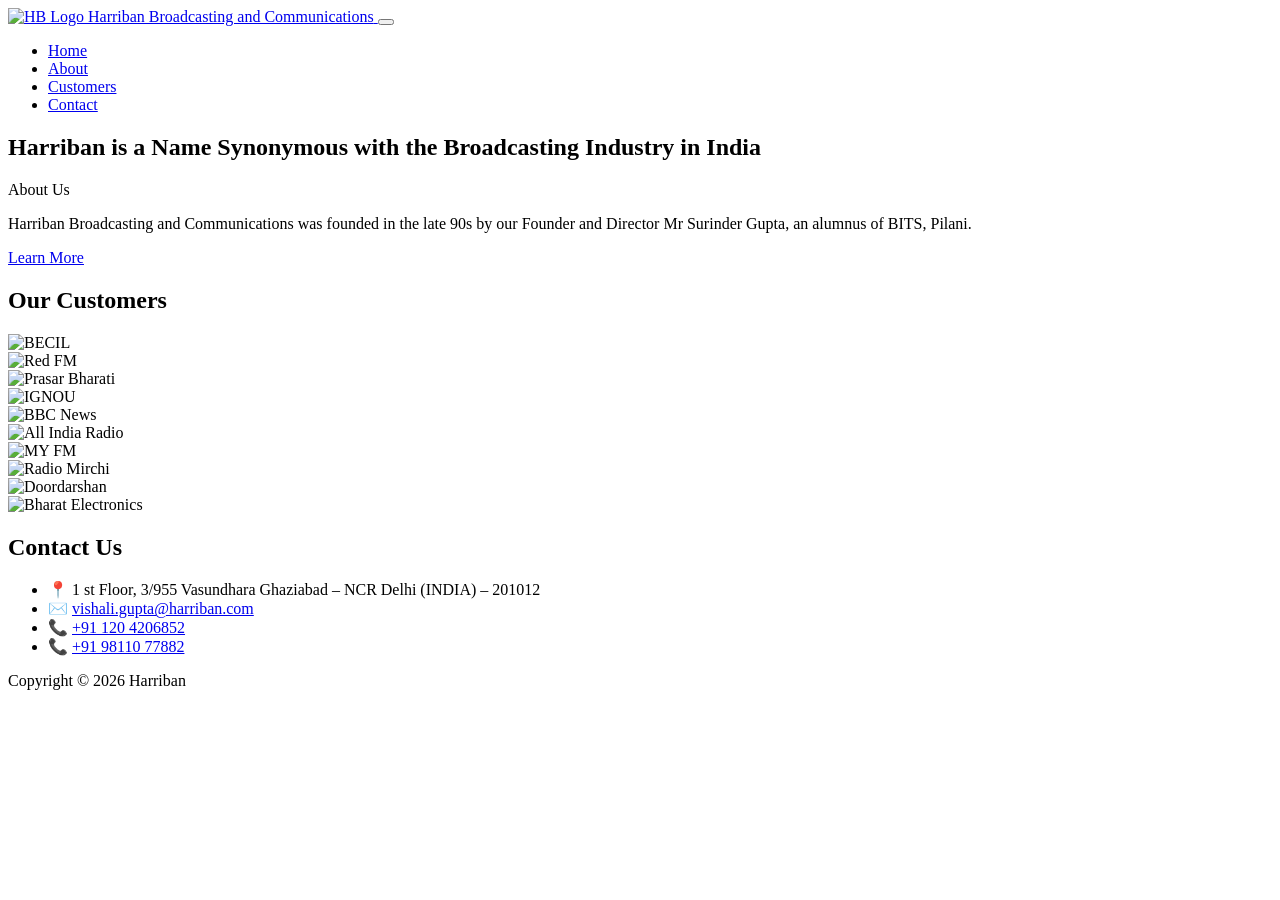
==== index.html @ edbb2fca "Add files via upload" ====
<!doctype html>
<html lang="en">
<head>
  <meta charset="utf-8">
  <meta name="viewport" content="width=device-width, initial-scale=1">
<meta http-equiv="X-Content-Type-Options" content="nosniff">
<meta http-equiv="X-Frame-Options" content="SAMEORIGIN">
<meta http-equiv="Content-Security-Policy" content="default-src 'self'; style-src 'self' 'unsafe-inline' https://fonts.googleapis.com; font-src https://fonts.gstatic.com; img-src 'self' data:; script-src 'self'; frame-src https://www.google.com;">
<meta name="referrer" content="strict-origin-when-cross-origin">

  <title>Harriban Broadcasting and Communications</title>
  <meta name="description" content="Harriban is a name synonymous with the broadcasting industry in India.">
  <link rel="icon" href="assets/img/favicon.jpg" sizes="32x32">
  <link rel="stylesheet" href="assets/css/styles.css">
</head>
<body>

  <header class="site-header">
    <div class="container header-inner">
      <a href="index.html" class="logo">
        <img src="assets/img/logo.jpeg" alt="HB Logo">
        <span class="logo-text">Harriban Broadcasting and Communications</span>
      </a>
      <button class="menu-toggle" aria-label="Toggle navigation"><span></span></button>
      <nav><ul class="nav-list">
        <li><a href="index.html" class="active">Home</a></li>
        <li><a href="about.html">About</a></li>
        <li><a href="customers.html">Customers</a></li>
        <li><a href="contact.html">Contact</a></li>
      </ul></nav>
    </div>
  </header>

  <!-- HERO -->
  <section class="hero">
    <div class="container">
      <h1>Harriban is a Name Synonymous with the Broadcasting Industry in India</h1>
    </div>
  </section>

  <!-- ABOUT PREVIEW -->
  <section class="section">
    <div class="container">
      <div class="home-about">
        <div class="label">About Us</div>
        <p class="lead">Harriban Broadcasting and Communications was founded in the late 90s by our Founder and Director Mr Surinder Gupta, an alumnus of BITS, Pilani.</p>
        <a href="about.html" class="btn-coral">Learn More</a>
      </div>
    </div>
  </section>

  <!-- CUSTOMERS -->
  <section class="section section-light">
    <div class="container">
      <div class="section-header-simple">
        <h2>Our Customers</h2>
      </div>
      <div class="logo-grid">
        <div class="logo-cell"><img src="assets/img/logos/becil-logo.png" alt="BECIL"></div>
        <div class="logo-cell"><img src="assets/img/logos/red-fm-logo.png" alt="Red FM"></div>
        <div class="logo-cell"><img src="assets/img/logos/Prasar-Bharati-new-logo.jpg" alt="Prasar Bharati"></div>
        <div class="logo-cell"><img src="assets/img/logos/ignou-logo.jpg" alt="IGNOU"></div>
        <div class="logo-cell"><img src="assets/img/logos/BBC_News_svg.png" alt="BBC News"></div>
        <div class="logo-cell"><img src="assets/img/logos/akashwani-logo-300x300-1.png" alt="All India Radio"></div>
        <div class="logo-cell"><img src="assets/img/logos/my_fm.jpg" alt="MY FM"></div>
        <div class="logo-cell"><img src="assets/img/logos/98319-radiomirchilogo.jpg" alt="Radio Mirchi"></div>
        <div class="logo-cell"><img src="assets/img/logos/DD_Logo_svg.png" alt="Doordarshan"></div>
        <div class="logo-cell"><img src="assets/img/logos/bharat-electronics-limited-bharat-electronics-limited-logo.jpg" alt="Bharat Electronics"></div>
      </div>
    </div>
  </section>

  <!-- CONTACT -->
  <section class="home-contact-section">
    <div class="container">
      <div class="home-contact-block">
        <h2>Contact Us</h2>
        <ul class="contact-list">
          <li><span class="icon">📍</span> <span>1 st Floor, 3/955 Vasundhara Ghaziabad – NCR Delhi (INDIA) – 201012</span></li>
          <li><span class="icon">✉️</span> <a href="mailto:vishali.gupta@harriban.com">vishali.gupta@harriban.com</a></li>
          <li><span class="icon">📞</span> <a href="tel:+911204206852">+91 120 4206852</a></li>
          <li><span class="icon">📞</span> <a href="tel:+919811077882">+91 98110 77882</a></li>
        </ul>
      </div>
    </div>
  </section>

  <footer class="site-footer">
    <div class="container">
      Copyright &copy; <span id="year">2026</span> Harriban
    </div>
  </footer>

  <script src="assets/js/main.js"></script>
</body>
</html>
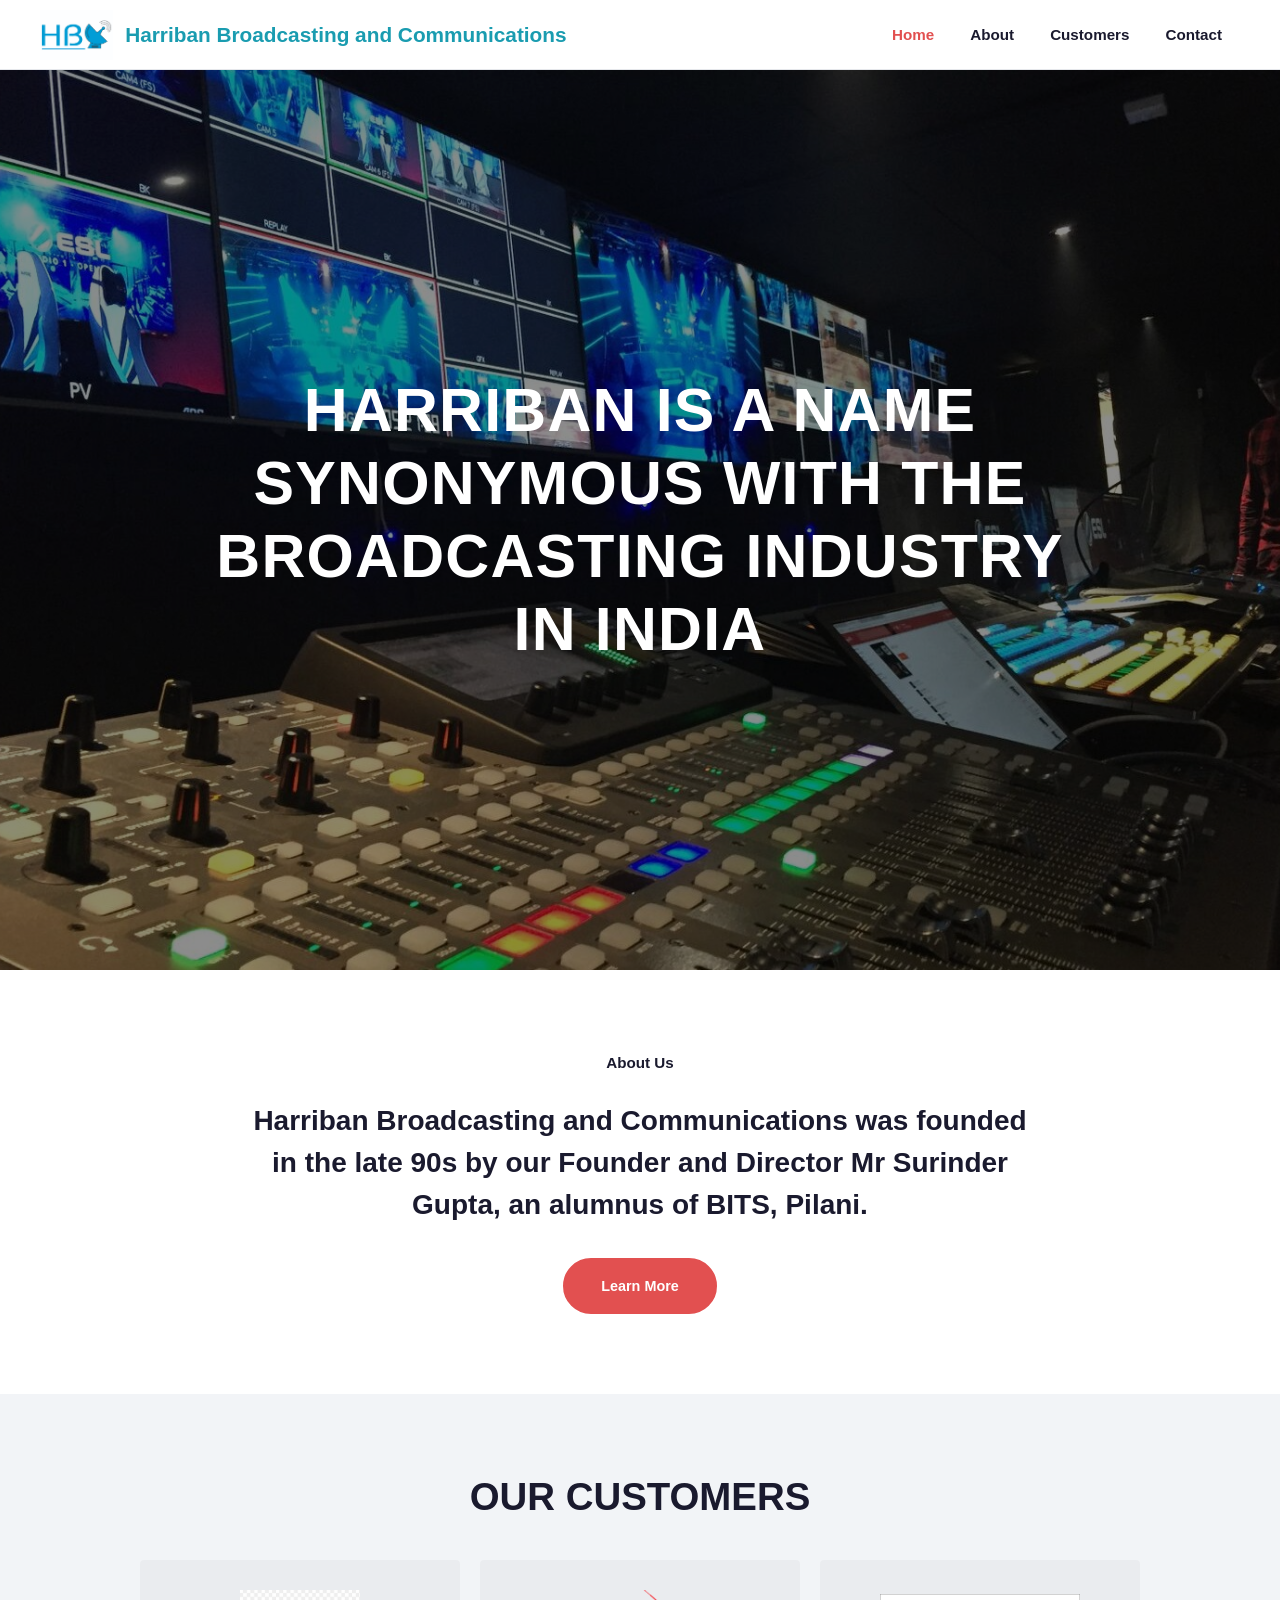
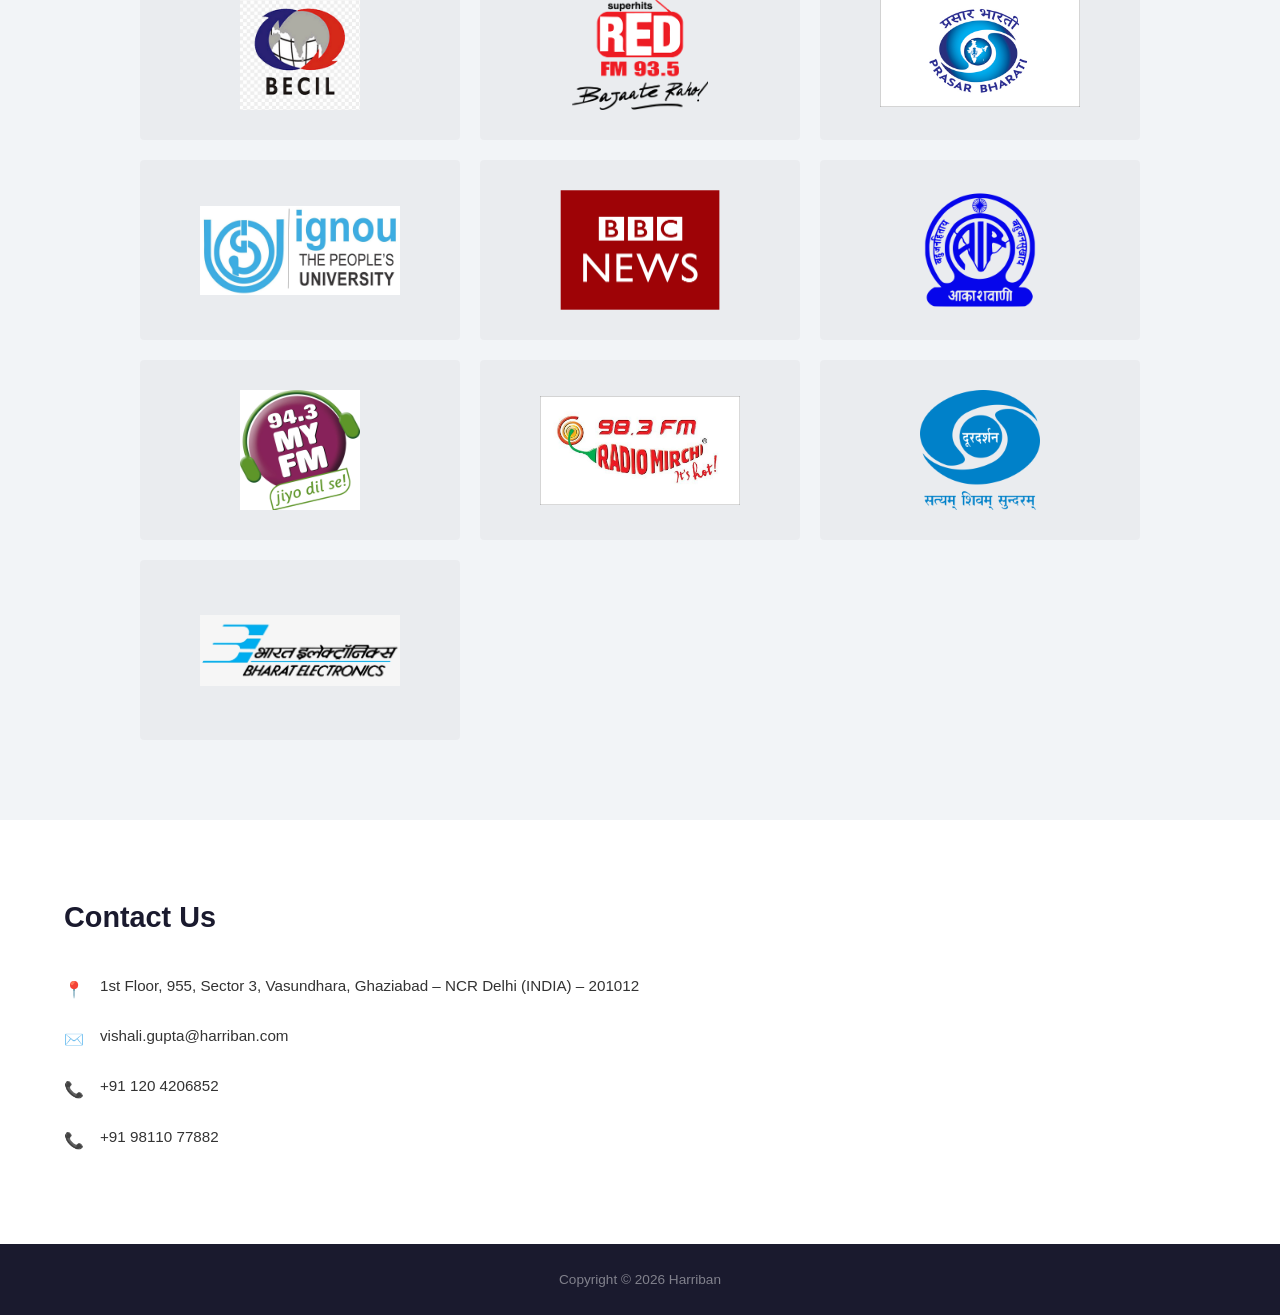
==== commit 6c1f4761: "Add files via upload" ====
--- a/index.html
+++ b/index.html
@@ -3,14 +3,14 @@
 <head>
   <meta charset="utf-8">
   <meta name="viewport" content="width=device-width, initial-scale=1">
-<meta http-equiv="X-Content-Type-Options" content="nosniff">
-<meta http-equiv="X-Frame-Options" content="SAMEORIGIN">
-<meta http-equiv="Content-Security-Policy" content="default-src 'self'; style-src 'self' 'unsafe-inline' https://fonts.googleapis.com; font-src https://fonts.gstatic.com; img-src 'self' data:; script-src 'self'; frame-src https://www.google.com;">
-<meta name="referrer" content="strict-origin-when-cross-origin">
-
+  <meta http-equiv="X-Content-Type-Options" content="nosniff">
+  <meta http-equiv="X-Frame-Options" content="SAMEORIGIN">
+  <meta http-equiv="Content-Security-Policy" content="default-src 'self'; style-src 'self' 'unsafe-inline' https://fonts.googleapis.com; font-src https://fonts.gstatic.com; img-src 'self' data:; script-src 'self'; frame-src https://www.google.com;">
+  <meta name="referrer" content="strict-origin-when-cross-origin">
   <title>Harriban Broadcasting and Communications</title>
   <meta name="description" content="Harriban is a name synonymous with the broadcasting industry in India.">
   <link rel="icon" href="assets/img/favicon.jpg" sizes="32x32">
+  <link rel="preload" href="assets/img/broadcastjpg.jpg" as="image">
   <link rel="stylesheet" href="assets/css/styles.css">
 </head>
 <body>
@@ -31,14 +31,12 @@
     </div>
   </header>
 
-  <!-- HERO -->
   <section class="hero">
     <div class="container">
       <h1>Harriban is a Name Synonymous with the Broadcasting Industry in India</h1>
     </div>
   </section>
 
-  <!-- ABOUT PREVIEW -->
   <section class="section">
     <div class="container">
       <div class="home-about">
@@ -49,7 +47,6 @@
     </div>
   </section>
 
-  <!-- CUSTOMERS -->
   <section class="section section-light">
     <div class="container">
       <div class="section-header-simple">
@@ -70,13 +67,12 @@
     </div>
   </section>
 
-  <!-- CONTACT -->
   <section class="home-contact-section">
     <div class="container">
       <div class="home-contact-block">
         <h2>Contact Us</h2>
         <ul class="contact-list">
-          <li><span class="icon">📍</span> <span>1 st Floor, 3/955 Vasundhara Ghaziabad – NCR Delhi (INDIA) – 201012</span></li>
+          <li><span class="icon">📍</span> <span>1st Floor, 955, Sector 3, Vasundhara, Ghaziabad – NCR Delhi (INDIA) – 201012</span></li>
           <li><span class="icon">✉️</span> <a href="mailto:vishali.gupta@harriban.com">vishali.gupta@harriban.com</a></li>
           <li><span class="icon">📞</span> <a href="tel:+911204206852">+91 120 4206852</a></li>
           <li><span class="icon">📞</span> <a href="tel:+919811077882">+91 98110 77882</a></li>
--- a/assets/css/styles.css
+++ b/assets/css/styles.css
@@ -0,0 +1,329 @@
+@import url('https://fonts.googleapis.com/css2?family=Montserrat:wght@400;500;600;700;800;900&family=Open+Sans:wght@400;500;600;700&display=swap');
+
+*, *::before, *::after { box-sizing: border-box; margin: 0; padding: 0; }
+html { scroll-behavior: smooth; }
+img { max-width: 100%; display: block; }
+a { text-decoration: none; transition: color .2s; }
+ul { list-style: none; }
+
+:root {
+  --teal: #1a9cb0;
+  --red: #e25050;
+  --dark: #1a1a2e;
+  --text: #333;
+  --text-light: #666;
+  --text-muted: #999;
+  --bg: #fff;
+  --bg-light: #f2f4f7;
+  --border: #e5e7eb;
+  --font-h: 'Montserrat', sans-serif;
+  --font-b: 'Open Sans', sans-serif;
+  --max-w: 1200px;
+  --header-h: 70px;
+}
+
+body {
+  font-family: var(--font-b);
+  font-size: 16px;
+  line-height: 1.7;
+  color: var(--text);
+  background: var(--bg);
+}
+h1,h2,h3,h4,h5 {
+  font-family: var(--font-h);
+  font-weight: 700;
+  line-height: 1.2;
+  color: var(--dark);
+}
+p { margin-bottom: 1rem; }
+p:last-child { margin-bottom: 0; }
+.container { max-width: var(--max-w); margin: 0 auto; padding: 0 24px; }
+
+/* ========== HEADER ========== */
+.site-header {
+  position: sticky; top: 0; z-index: 1000;
+  background: var(--bg);
+  height: var(--header-h);
+  border-bottom: 1px solid var(--border);
+}
+.site-header .container {
+  max-width: 100%;
+  padding: 0 40px;
+}
+.header-inner {
+  display: flex; align-items: center; justify-content: space-between; height: 100%;
+}
+.logo { display: flex; align-items: center; gap: 12px; }
+.logo img { height: 50px; width: auto; }
+.logo-text {
+  font-family: var(--font-h); font-weight: 700; font-size: 1.3rem;
+  color: var(--teal); line-height: 1.3;
+}
+.nav-list { display: flex; gap: 0; }
+.nav-list a {
+  display: block; padding: 0 18px; height: var(--header-h); line-height: var(--header-h);
+  font-family: var(--font-h); font-weight: 600; font-size: .95rem;
+  color: var(--dark);
+}
+.nav-list a:hover { color: var(--teal); }
+.nav-list a.active { color: var(--red); }
+
+.menu-toggle {
+  display: none; background: none; border: 0; cursor: pointer;
+  width: 28px; height: 20px; position: relative; z-index: 1001;
+}
+.menu-toggle span,
+.menu-toggle span::before,
+.menu-toggle span::after {
+  display: block; width: 100%; height: 2px;
+  background: var(--dark); border-radius: 2px; transition: .3s;
+}
+.menu-toggle span { position: relative; }
+.menu-toggle span::before, .menu-toggle span::after { content: ''; position: absolute; left: 0; }
+.menu-toggle span::before { top: -7px; }
+.menu-toggle span::after { top: 7px; }
+.menu-toggle.open span { background: transparent; }
+.menu-toggle.open span::before { top: 0; transform: rotate(45deg); }
+.menu-toggle.open span::after { top: 0; transform: rotate(-45deg); }
+
+/* ========== HERO (Home) ========== */
+.hero {
+  position: relative;
+  min-height: 100vh;
+  display: flex; align-items: center; justify-content: center;
+  text-align: center;
+  background: url('../img/broadcastjpg.jpg') center/cover no-repeat;
+  color: #fff;
+}
+.hero::after {
+  content: ''; position: absolute; inset: 0;
+  background: rgba(0,0,0,.45);
+}
+.hero .container { position: relative; z-index: 1; }
+.hero h1 {
+  color: #fff;
+  font-size: clamp(2.2rem, 5vw, 3.8rem);
+  font-weight: 900;
+  text-transform: uppercase;
+  max-width: 900px;
+  margin: 0 auto;
+  letter-spacing: .02em;
+}
+
+/* ========== PAGE BANNER (About / Contact) ========== */
+.page-banner {
+  position: relative;
+  min-height: 350px;
+  display: flex; align-items: center; justify-content: center;
+  text-align: center;
+  background: url('../img/glass-building.jpg') center/cover no-repeat;
+  color: #fff;
+}
+.page-banner::after {
+  content: ''; position: absolute; inset: 0;
+  background: rgba(0,0,0,.35);
+}
+.page-banner .container { position: relative; z-index: 1; }
+.page-banner h1 {
+  color: #fff;
+  font-size: clamp(2rem, 4vw, 3.2rem);
+  font-weight: 900;
+  text-transform: uppercase;
+  letter-spacing: .02em;
+}
+
+/* ========== SECTIONS ========== */
+.section { padding: 80px 0; }
+.section-light { background: var(--bg-light); }
+
+/* ========== HOME: ABOUT PREVIEW ========== */
+.home-about {
+  text-align: center;
+  max-width: 800px;
+  margin: 0 auto;
+}
+.home-about .label {
+  font-family: var(--font-h); font-weight: 700; font-size: .95rem;
+  color: var(--dark); margin-bottom: 24px;
+}
+.home-about .lead {
+  font-family: var(--font-h); font-weight: 700;
+  font-size: clamp(1.3rem, 2.5vw, 1.75rem);
+  color: var(--dark); line-height: 1.5;
+  margin-bottom: 32px;
+}
+.btn-coral {
+  display: inline-block;
+  padding: 14px 36px;
+  background: var(--red);
+  color: #fff;
+  font-family: var(--font-h);
+  font-weight: 600;
+  font-size: .9rem;
+  border-radius: 30px;
+  border: 2px solid var(--red);
+  transition: all .25s;
+}
+.btn-coral:hover {
+  background: transparent;
+  color: var(--red);
+}
+
+/* ========== HOME: CUSTOMERS GRID ========== */
+.section-header-simple {
+  text-align: center; margin-bottom: 40px;
+}
+.section-header-simple h2 {
+  font-size: clamp(1.8rem, 3vw, 2.4rem);
+  font-weight: 800;
+  text-transform: uppercase;
+}
+
+.logo-grid {
+  display: grid;
+  grid-template-columns: repeat(3, 1fr);
+  gap: 20px;
+  max-width: 1000px;
+  margin: 0 auto;
+}
+.logo-cell {
+  background: rgba(0,0,0,.03);
+  border-radius: 4px;
+  min-height: 180px;
+  display: flex; align-items: center; justify-content: center;
+  padding: 24px;
+  transition: box-shadow .3s;
+}
+.logo-cell:hover { box-shadow: 0 4px 20px rgba(0,0,0,.08); }
+.logo-cell img {
+  max-height: 120px; max-width: 200px; width: auto; object-fit: contain;
+}
+
+/* ========== HOME: CONTACT ========== */
+.home-contact-section { padding: 80px 0; }
+.home-contact-block {
+  max-width: 700px;
+}
+.home-contact-block h2 {
+  font-size: 1.8rem; font-weight: 800; margin-bottom: 28px;
+}
+.contact-list { margin: 0; padding: 0; }
+.contact-list li {
+  display: flex; align-items: flex-start; gap: 16px;
+  padding: 10px 0; font-size: .95rem; color: var(--text);
+}
+.contact-list .icon {
+  color: var(--teal); font-size: 1rem; min-width: 20px; padding-top: 3px;
+}
+.contact-list a { color: var(--text); }
+.contact-list a:hover { color: var(--teal); }
+
+/* ========== ABOUT PAGE ========== */
+.about-content {
+  display: grid;
+  grid-template-columns: 520px 1fr;
+  gap: 50px;
+  align-items: start;
+  max-width: 1100px;
+  margin: 0 auto;
+}
+.about-left .founder-name {
+  font-family: var(--font-h); font-weight: 700; font-size: .95rem;
+  color: var(--dark); margin-bottom: 12px;
+}
+.about-left .founder-photo {
+  width: 100%;
+}
+.about-left .founder-photo img { width: 100%; height: auto; }
+.about-right .lead-text {
+  font-family: var(--font-h); font-weight: 700;
+  font-size: clamp(1.1rem, 2vw, 1.35rem);
+  color: var(--dark); line-height: 1.6;
+  margin-bottom: 28px;
+}
+.about-right .body-text {
+  color: var(--text-light); font-size: .95rem; line-height: 1.8;
+  margin-bottom: 20px;
+}
+
+/* ========== CONTACT PAGE ========== */
+.contact-page-content {
+  display: grid;
+  grid-template-columns: 1fr 1fr;
+  gap: 60px;
+  align-items: start;
+}
+.contact-page-left h2 {
+  font-size: 1.8rem; font-weight: 800; margin-bottom: 20px;
+}
+.contact-page-left h4 {
+  font-size: 1rem; font-weight: 700; margin-bottom: 20px; color: var(--dark);
+}
+.contact-page-list li {
+  display: flex; align-items: flex-start; gap: 14px;
+  padding: 10px 0; font-size: .93rem; color: var(--text);
+}
+.contact-page-list .icon { color: var(--teal); min-width: 20px; padding-top: 2px; }
+.contact-page-list a { color: var(--text); }
+.contact-page-list a:hover { color: var(--teal); }
+
+/* Contact form */
+.contact-page-right .form-group { margin-bottom: 20px; }
+.contact-page-right label {
+  display: block; font-family: var(--font-h); font-size: .85rem;
+  font-weight: 600; color: var(--dark); margin-bottom: 8px;
+}
+.contact-page-right label .req { color: var(--red); }
+.contact-page-right input,
+.contact-page-right textarea {
+  width: 100%; padding: 12px 14px; font-family: var(--font-b);
+  font-size: .95rem; border: 1px solid var(--border);
+  border-radius: 3px; background: var(--bg);
+  transition: border-color .2s;
+}
+.contact-page-right input:focus,
+.contact-page-right textarea:focus {
+  outline: none; border-color: var(--teal);
+}
+.contact-page-right textarea { min-height: 160px; resize: vertical; }
+
+/* Map embed */
+.map-embed {
+  width: 100%; height: 400px;
+  margin-top: 60px;
+}
+.map-embed iframe { width: 100%; height: 100%; border: 0; }
+
+/* ========== FOOTER ========== */
+.site-footer {
+  background: var(--dark);
+  padding: 24px 0;
+  text-align: center;
+  color: rgba(255,255,255,.45);
+  font-size: .85rem;
+}
+
+/* ========== RESPONSIVE ========== */
+@media (max-width: 900px) {
+  .menu-toggle { display: block; }
+  .nav-list {
+    position: fixed; top: 0; left: 0; right: 0; bottom: 0;
+    background: var(--bg); flex-direction: column;
+    align-items: center; justify-content: center;
+    opacity: 0; pointer-events: none; transition: opacity .3s; z-index: 999;
+  }
+  .nav-list.open { opacity: 1; pointer-events: all; }
+  .nav-list a { height: auto; line-height: 1; padding: 16px 24px; font-size: 1.1rem; }
+
+  .hero { min-height: 60vh; }
+  .about-content { grid-template-columns: 1fr; gap: 30px; }
+  .about-left .founder-photo { max-width: 380px; }
+  .contact-page-content { grid-template-columns: 1fr; gap: 30px; }
+  .logo-grid { grid-template-columns: repeat(2, 1fr); }
+  .section { padding: 50px 0; }
+}
+@media (max-width: 480px) {
+  .hero h1 { font-size: 1.7rem; }
+  .logo-grid { grid-template-columns: 1fr; }
+  .page-banner { min-height: 250px; }
+}
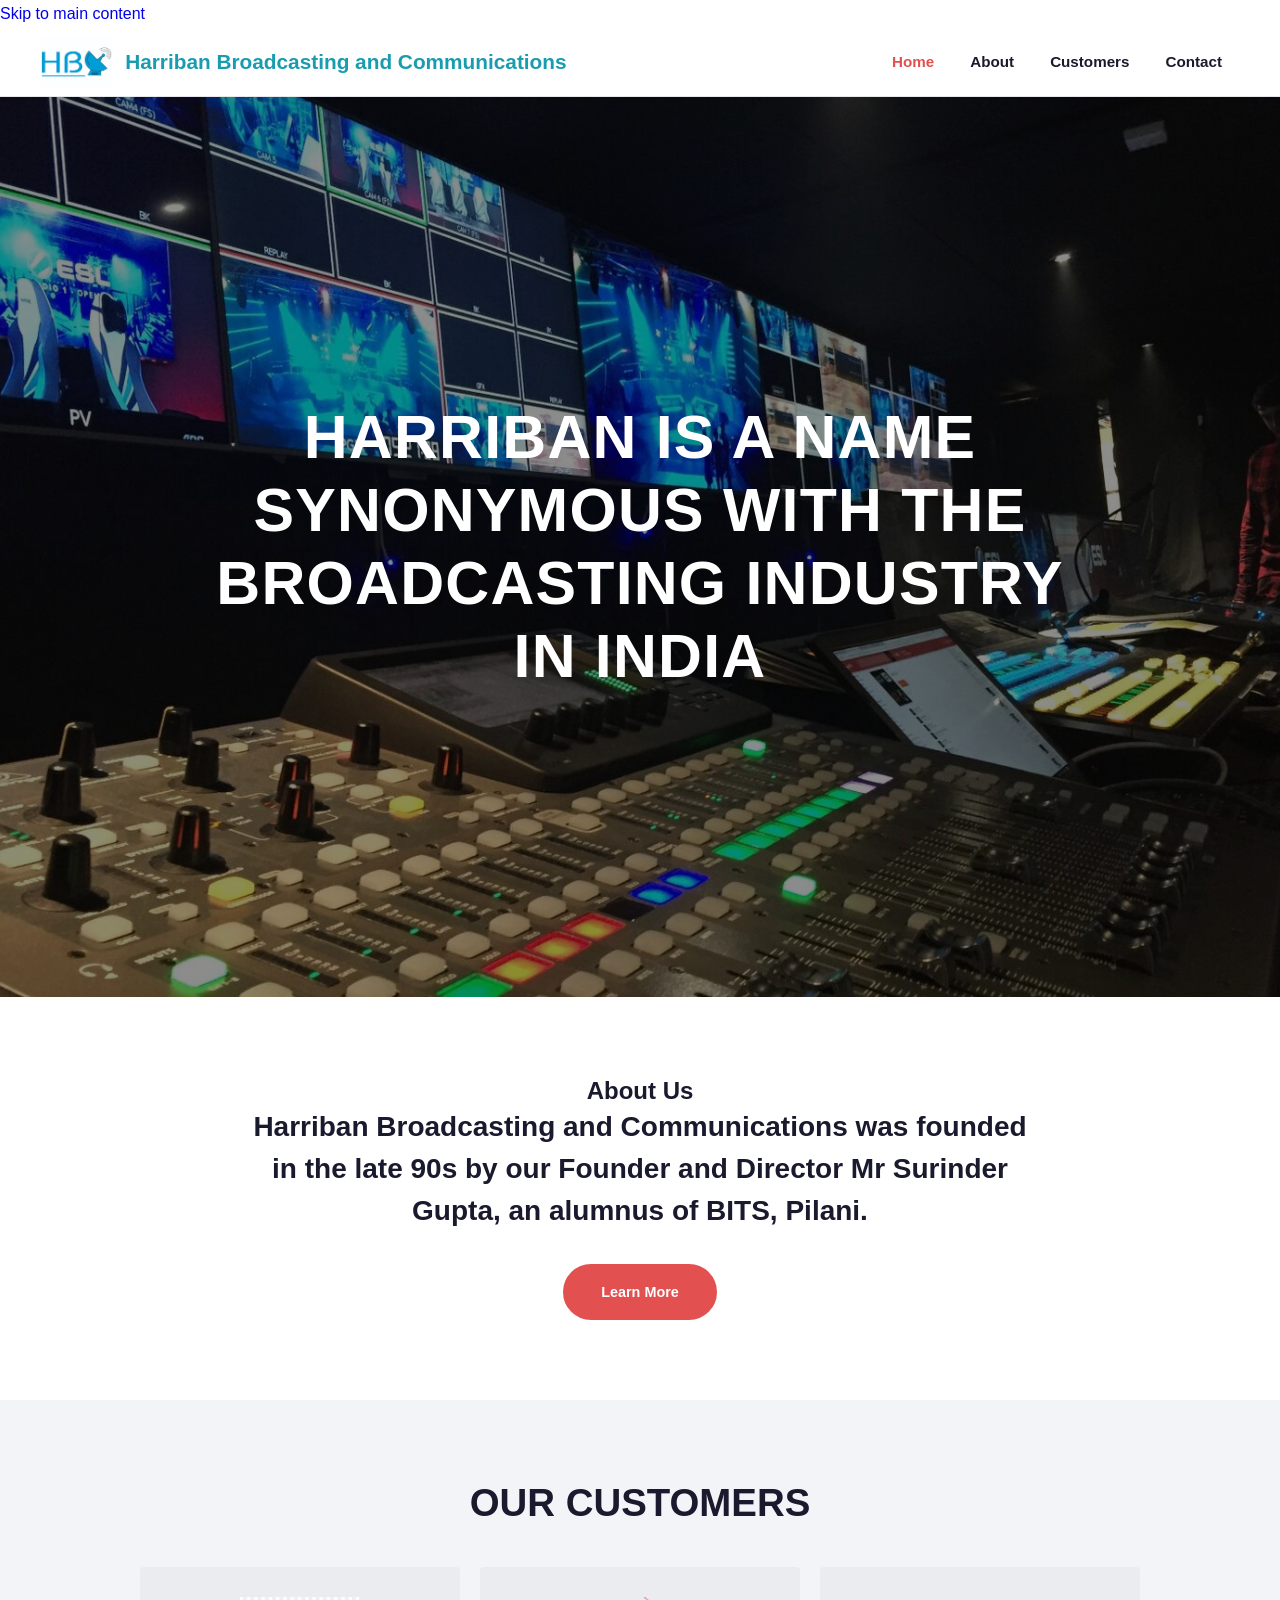
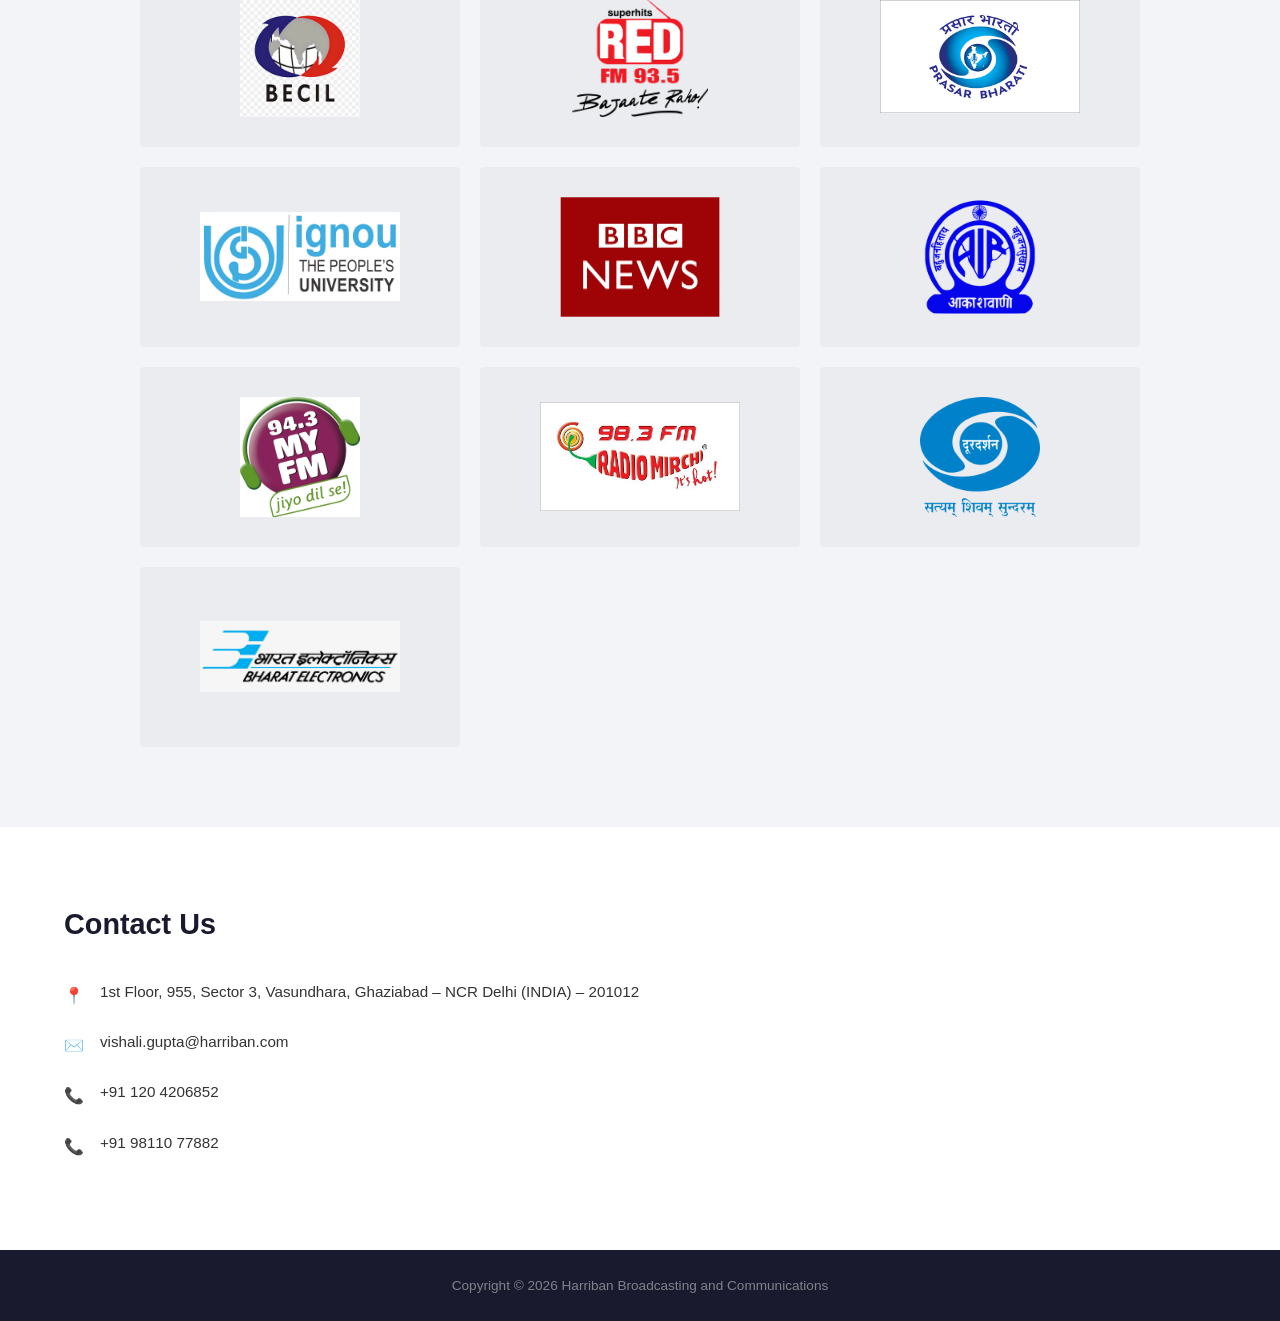
==== commit d27c5885: "Add files via upload" ====
--- a/index.html
+++ b/index.html
@@ -8,82 +8,90 @@
   <meta http-equiv="Content-Security-Policy" content="default-src 'self'; style-src 'self' 'unsafe-inline' https://fonts.googleapis.com; font-src https://fonts.gstatic.com; img-src 'self' data:; script-src 'self'; frame-src https://www.google.com;">
   <meta name="referrer" content="strict-origin-when-cross-origin">
   <title>Harriban Broadcasting and Communications</title>
-  <meta name="description" content="Harriban is a name synonymous with the broadcasting industry in India.">
+  <meta name="description" content="Harriban Broadcasting and Communications — bringing the best broadcasting and communication technologies to India since the late 1990s.">
   <link rel="icon" href="assets/img/favicon.jpg" sizes="32x32">
   <link rel="preload" href="assets/img/broadcastjpg.jpg" as="image">
   <link rel="stylesheet" href="assets/css/styles.css">
 </head>
 <body>
 
-  <header class="site-header">
+  <a href="#main-content" class="skip-nav">Skip to main content</a>
+
+  <header class="site-header" role="banner">
     <div class="container header-inner">
-      <a href="index.html" class="logo">
-        <img src="assets/img/logo.jpeg" alt="HB Logo">
-        <span class="logo-text">Harriban Broadcasting and Communications</span>
+      <a href="index.html" class="logo" aria-label="Harriban Broadcasting and Communications - Home">
+        <img src="assets/img/logo.jpeg" alt="Harriban Broadcasting and Communications logo">
+        <span class="logo-text" aria-hidden="true">Harriban Broadcasting and Communications</span>
       </a>
-      <button class="menu-toggle" aria-label="Toggle navigation"><span></span></button>
-      <nav><ul class="nav-list">
-        <li><a href="index.html" class="active">Home</a></li>
-        <li><a href="about.html">About</a></li>
-        <li><a href="customers.html">Customers</a></li>
-        <li><a href="contact.html">Contact</a></li>
-      </ul></nav>
+      <button class="menu-toggle" aria-label="Open navigation menu" aria-expanded="false" aria-controls="main-nav"><span></span></button>
+      <nav aria-label="Main navigation">
+        <ul class="nav-list" id="main-nav" role="list">
+          <li><a href="index.html" aria-current="page" class="active">Home</a></li>
+          <li><a href="about.html">About</a></li>
+          <li><a href="customers.html">Customers</a></li>
+          <li><a href="contact.html">Contact</a></li>
+        </ul>
+      </nav>
     </div>
   </header>
 
-  <section class="hero">
+  <main id="main-content">
+
+    <section class="hero" aria-label="Hero banner">
+      <div class="container">
+        <h1>Harriban is a Name Synonymous with the Broadcasting Industry in India</h1>
+      </div>
+    </section>
+
+    <section class="section" aria-labelledby="about-heading">
+      <div class="container">
+        <div class="home-about">
+          <h2 id="about-heading">About Us</h2>
+          <p class="lead">Harriban Broadcasting and Communications was founded in the late 90s by our Founder and Director Mr Surinder Gupta, an alumnus of BITS, Pilani.</p>
+          <a href="about.html" class="btn-coral" aria-label="Learn more about Harriban">Learn More</a>
+        </div>
+      </div>
+    </section>
+
+    <section class="section section-light" aria-labelledby="customers-heading">
+      <div class="container">
+        <div class="section-header-simple">
+          <h2 id="customers-heading">Our Customers</h2>
+        </div>
+        <div class="logo-grid" role="list" aria-label="Customer logos">
+          <div class="logo-cell" role="listitem"><img src="assets/img/logos/becil-logo.png" alt="BECIL - Broadcast Engineering Consultants India Limited"></div>
+          <div class="logo-cell" role="listitem"><img src="assets/img/logos/red-fm-logo.png" alt="Red FM 93.5"></div>
+          <div class="logo-cell" role="listitem"><img src="assets/img/logos/Prasar-Bharati-new-logo.jpg" alt="Prasar Bharati - India's Public Broadcaster"></div>
+          <div class="logo-cell" role="listitem"><img src="assets/img/logos/ignou-logo.jpg" alt="IGNOU - Indira Gandhi National Open University"></div>
+          <div class="logo-cell" role="listitem"><img src="assets/img/logos/BBC_News_svg.png" alt="BBC News"></div>
+          <div class="logo-cell" role="listitem"><img src="assets/img/logos/akashwani-logo-300x300-1.png" alt="All India Radio - Akashvani"></div>
+          <div class="logo-cell" role="listitem"><img src="assets/img/logos/my_fm.jpg" alt="MY FM 94.3"></div>
+          <div class="logo-cell" role="listitem"><img src="assets/img/logos/98319-radiomirchilogo.jpg" alt="Radio Mirchi 98.3 FM"></div>
+          <div class="logo-cell" role="listitem"><img src="assets/img/logos/DD_Logo_svg.png" alt="Doordarshan - India's National Television Network"></div>
+          <div class="logo-cell" role="listitem"><img src="assets/img/logos/bharat-electronics-limited-bharat-electronics-limited-logo.jpg" alt="Bharat Electronics Limited"></div>
+        </div>
+      </div>
+    </section>
+
+    <section class="home-contact-section" aria-labelledby="contact-heading">
+      <div class="container">
+        <div class="home-contact-block">
+          <h2 id="contact-heading">Contact Us</h2>
+          <ul class="contact-list" aria-label="Contact information">
+            <li><span class="icon" aria-hidden="true">📍</span> <span>1st Floor, 955, Sector 3, Vasundhara, Ghaziabad – NCR Delhi (INDIA) – 201012</span></li>
+            <li><span class="icon" aria-hidden="true">✉️</span> <a href="mailto:vishali.gupta@harriban.com" aria-label="Email vishali.gupta@harriban.com">vishali.gupta@harriban.com</a></li>
+            <li><span class="icon" aria-hidden="true">📞</span> <a href="tel:+911204206852" aria-label="Call +91 120 4206852">+91 120 4206852</a></li>
+            <li><span class="icon" aria-hidden="true">📞</span> <a href="tel:+919811077882" aria-label="Call +91 98110 77882">+91 98110 77882</a></li>
+          </ul>
+        </div>
+      </div>
+    </section>
+
+  </main>
+
+  <footer class="site-footer" role="contentinfo">
     <div class="container">
-      <h1>Harriban is a Name Synonymous with the Broadcasting Industry in India</h1>
-    </div>
-  </section>
-
-  <section class="section">
-    <div class="container">
-      <div class="home-about">
-        <div class="label">About Us</div>
-        <p class="lead">Harriban Broadcasting and Communications was founded in the late 90s by our Founder and Director Mr Surinder Gupta, an alumnus of BITS, Pilani.</p>
-        <a href="about.html" class="btn-coral">Learn More</a>
-      </div>
-    </div>
-  </section>
-
-  <section class="section section-light">
-    <div class="container">
-      <div class="section-header-simple">
-        <h2>Our Customers</h2>
-      </div>
-      <div class="logo-grid">
-        <div class="logo-cell"><img src="assets/img/logos/becil-logo.png" alt="BECIL"></div>
-        <div class="logo-cell"><img src="assets/img/logos/red-fm-logo.png" alt="Red FM"></div>
-        <div class="logo-cell"><img src="assets/img/logos/Prasar-Bharati-new-logo.jpg" alt="Prasar Bharati"></div>
-        <div class="logo-cell"><img src="assets/img/logos/ignou-logo.jpg" alt="IGNOU"></div>
-        <div class="logo-cell"><img src="assets/img/logos/BBC_News_svg.png" alt="BBC News"></div>
-        <div class="logo-cell"><img src="assets/img/logos/akashwani-logo-300x300-1.png" alt="All India Radio"></div>
-        <div class="logo-cell"><img src="assets/img/logos/my_fm.jpg" alt="MY FM"></div>
-        <div class="logo-cell"><img src="assets/img/logos/98319-radiomirchilogo.jpg" alt="Radio Mirchi"></div>
-        <div class="logo-cell"><img src="assets/img/logos/DD_Logo_svg.png" alt="Doordarshan"></div>
-        <div class="logo-cell"><img src="assets/img/logos/bharat-electronics-limited-bharat-electronics-limited-logo.jpg" alt="Bharat Electronics"></div>
-      </div>
-    </div>
-  </section>
-
-  <section class="home-contact-section">
-    <div class="container">
-      <div class="home-contact-block">
-        <h2>Contact Us</h2>
-        <ul class="contact-list">
-          <li><span class="icon">📍</span> <span>1st Floor, 955, Sector 3, Vasundhara, Ghaziabad – NCR Delhi (INDIA) – 201012</span></li>
-          <li><span class="icon">✉️</span> <a href="mailto:vishali.gupta@harriban.com">vishali.gupta@harriban.com</a></li>
-          <li><span class="icon">📞</span> <a href="tel:+911204206852">+91 120 4206852</a></li>
-          <li><span class="icon">📞</span> <a href="tel:+919811077882">+91 98110 77882</a></li>
-        </ul>
-      </div>
-    </div>
-  </section>
-
-  <footer class="site-footer">
-    <div class="container">
-      Copyright &copy; <span id="year">2026</span> Harriban
+      <p>Copyright &copy; <span id="year">2026</span> Harriban Broadcasting and Communications</p>
     </div>
   </footer>
 
--- a/assets/css/styles.css
+++ b/assets/css/styles.css
@@ -86,13 +86,13 @@
 .menu-toggle.open span::before { top: 0; transform: rotate(45deg); }
 .menu-toggle.open span::after { top: 0; transform: rotate(-45deg); }
 
-/* ========== HERO (Home) ========== */
+/* ========== HERO ========== */
 .hero {
   position: relative;
   min-height: 100vh;
   display: flex; align-items: center; justify-content: center;
   text-align: center;
-  background: url('../img/broadcastjpg.jpg') center/cover no-repeat;
+  background: #1a1a2e url('../img/broadcastjpg.jpg') center/cover no-repeat;
   color: #fff;
 }
 .hero::after {
@@ -110,13 +110,13 @@
   letter-spacing: .02em;
 }
 
-/* ========== PAGE BANNER (About / Contact) ========== */
+/* ========== PAGE BANNER ========== */
 .page-banner {
   position: relative;
   min-height: 350px;
   display: flex; align-items: center; justify-content: center;
   text-align: center;
-  background: url('../img/glass-building.jpg') center/cover no-repeat;
+  background: #2c3e50 url('../img/glass-building.jpg') center/cover no-repeat;
   color: #fff;
 }
 .page-banner::after {
@@ -169,7 +169,7 @@
   color: var(--red);
 }
 
-/* ========== HOME: CUSTOMERS GRID ========== */
+/* ========== CUSTOMER LOGO GRID ========== */
 .section-header-simple {
   text-align: center; margin-bottom: 40px;
 }
@@ -201,9 +201,7 @@
 
 /* ========== HOME: CONTACT ========== */
 .home-contact-section { padding: 80px 0; }
-.home-contact-block {
-  max-width: 700px;
-}
+.home-contact-block { max-width: 700px; }
 .home-contact-block h2 {
   font-size: 1.8rem; font-weight: 800; margin-bottom: 28px;
 }
@@ -221,7 +219,7 @@
 /* ========== ABOUT PAGE ========== */
 .about-content {
   display: grid;
-  grid-template-columns: 520px 1fr;
+  grid-template-columns: 500px 1fr;
   gap: 50px;
   align-items: start;
   max-width: 1100px;
@@ -233,6 +231,7 @@
 }
 .about-left .founder-photo {
   width: 100%;
+  max-width: 500px;
 }
 .about-left .founder-photo img { width: 100%; height: auto; }
 .about-right .lead-text {
@@ -267,7 +266,6 @@
 .contact-page-list a { color: var(--text); }
 .contact-page-list a:hover { color: var(--teal); }
 
-/* Contact form */
 .contact-page-right .form-group { margin-bottom: 20px; }
 .contact-page-right label {
   display: block; font-family: var(--font-h); font-size: .85rem;
@@ -287,7 +285,6 @@
 }
 .contact-page-right textarea { min-height: 160px; resize: vertical; }
 
-/* Map embed */
 .map-embed {
   width: 100%; height: 400px;
   margin-top: 60px;
@@ -317,13 +314,15 @@
 
   .hero { min-height: 60vh; }
   .about-content { grid-template-columns: 1fr; gap: 30px; }
-  .about-left .founder-photo { max-width: 380px; }
+  .about-left .founder-photo { max-width: 400px; }
   .contact-page-content { grid-template-columns: 1fr; gap: 30px; }
   .logo-grid { grid-template-columns: repeat(2, 1fr); }
   .section { padding: 50px 0; }
+  .site-header .container { padding: 0 16px; }
 }
 @media (max-width: 480px) {
   .hero h1 { font-size: 1.7rem; }
   .logo-grid { grid-template-columns: 1fr; }
   .page-banner { min-height: 250px; }
-}
+  .logo-text { font-size: 1rem; }
+}
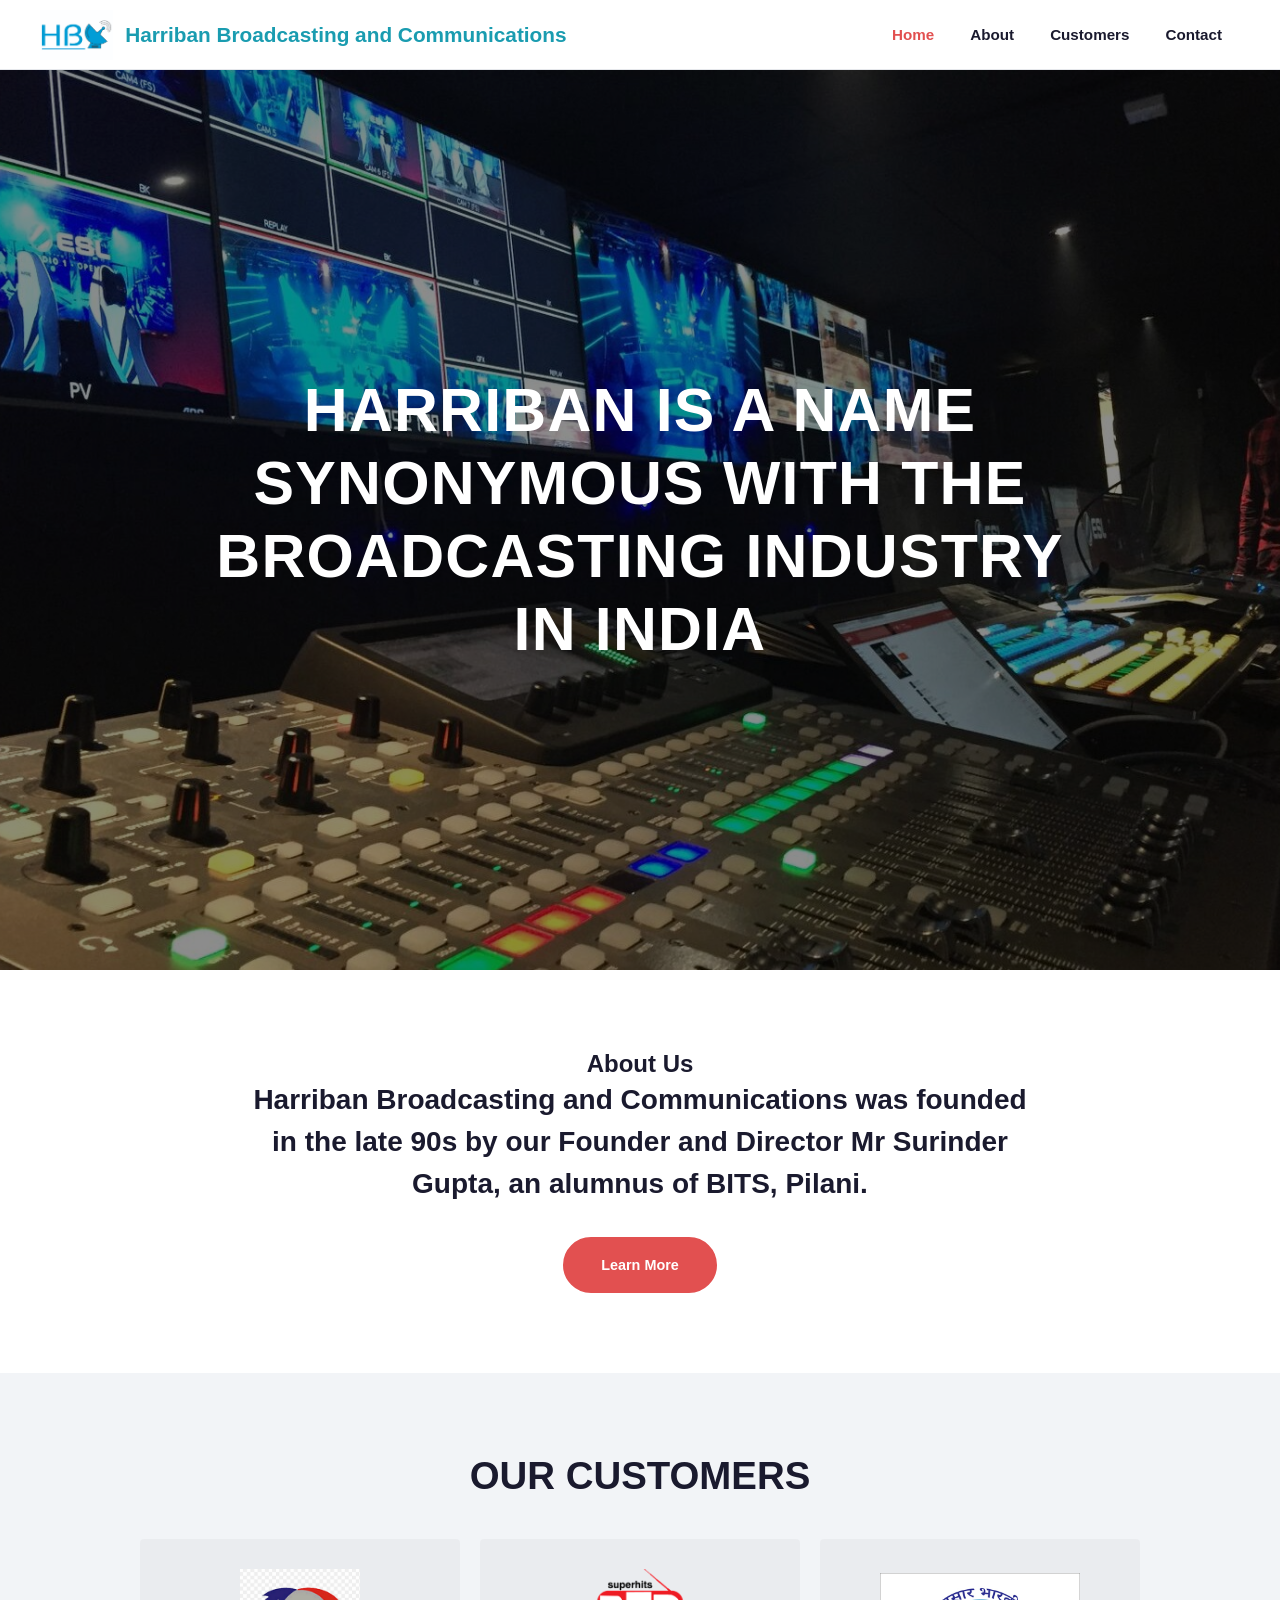
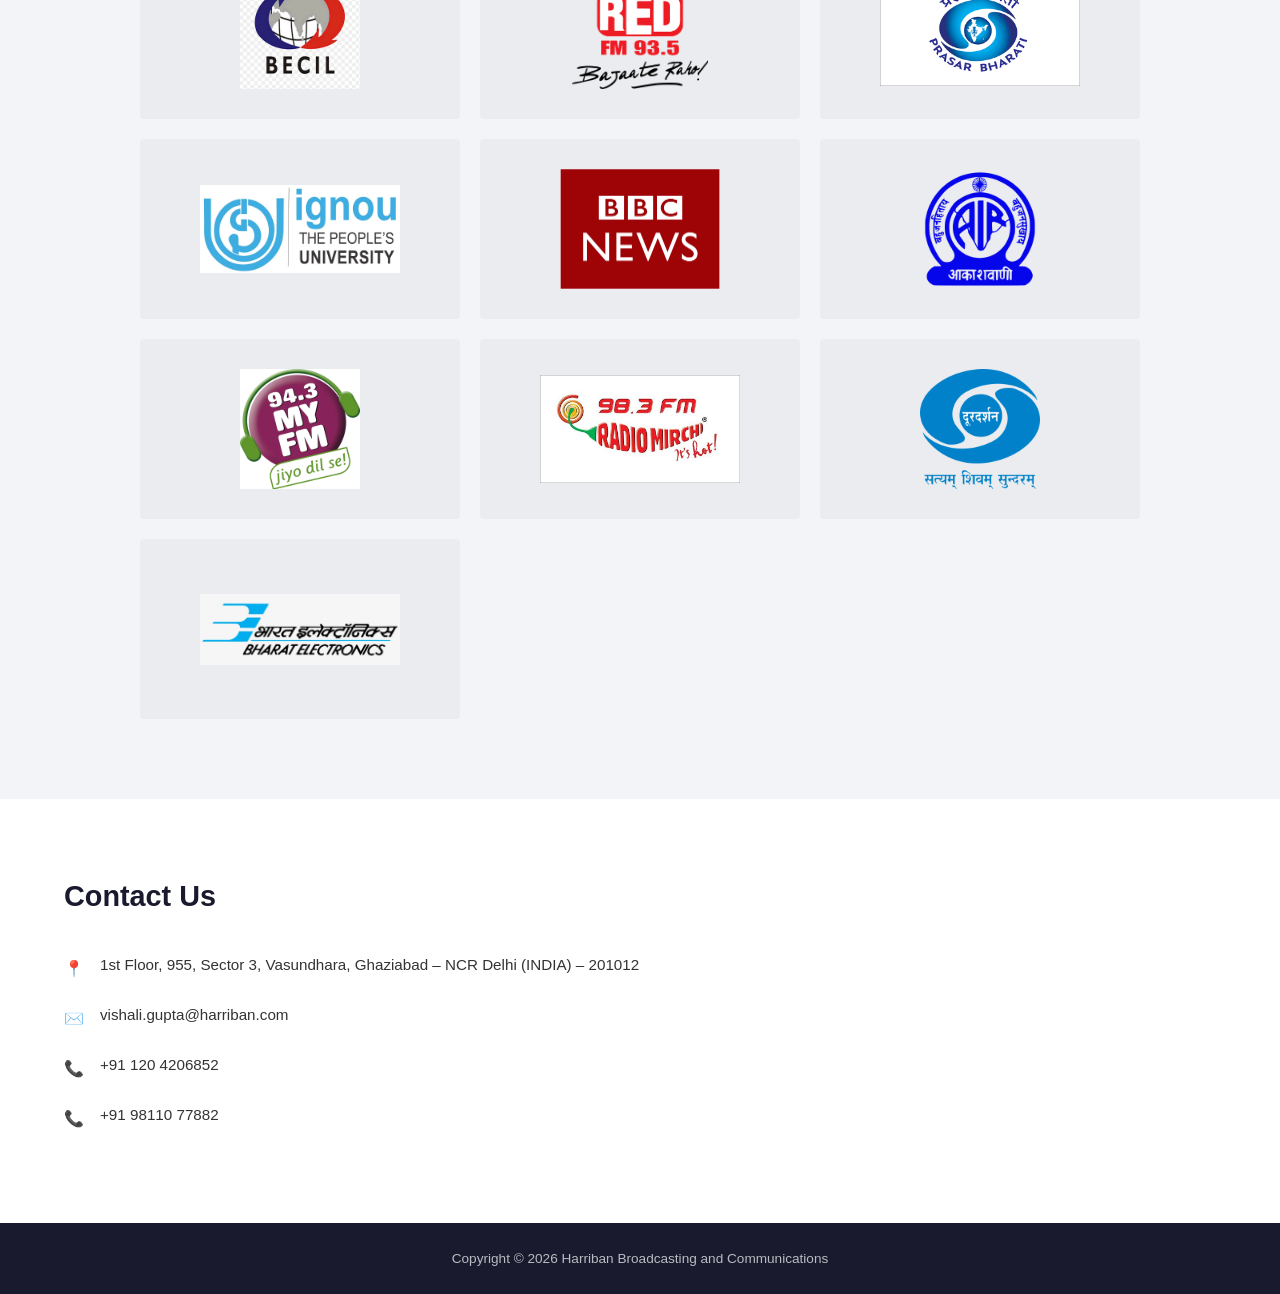
==== commit b390b0cb: "Update index.html" ====
--- a/index.html
+++ b/index.html
@@ -5,7 +5,7 @@
   <meta name="viewport" content="width=device-width, initial-scale=1">
   <meta http-equiv="X-Content-Type-Options" content="nosniff">
   <meta http-equiv="X-Frame-Options" content="SAMEORIGIN">
-  <meta http-equiv="Content-Security-Policy" content="default-src 'self'; style-src 'self' 'unsafe-inline' https://fonts.googleapis.com; font-src https://fonts.gstatic.com; img-src 'self' data:; script-src 'self'; frame-src https://www.google.com;">
+  <meta http-equiv="Content-Security-Policy" content="default-src 'self'; style-src 'self' 'unsafe-inline' https://fonts.googleapis.com; font-src https://fonts.gstatic.com; img-src 'self' data:; script-src 'self' https://static.cloudflareinsights.com; frame-src https://www.google.com;">
   <meta name="referrer" content="strict-origin-when-cross-origin">
   <title>Harriban Broadcasting and Communications</title>
   <meta name="description" content="Harriban Broadcasting and Communications — bringing the best broadcasting and communication technologies to India since the late 1990s.">
--- a/assets/css/styles.css
+++ b/assets/css/styles.css
@@ -12,7 +12,7 @@
   --dark: #1a1a2e;
   --text: #333;
   --text-light: #666;
-  --text-muted: #999;
+  --text-muted: #6b6b6b;
   --bg: #fff;
   --bg-light: #f2f4f7;
   --border: #e5e7eb;
@@ -173,10 +173,17 @@
 .section-header-simple {
   text-align: center; margin-bottom: 40px;
 }
+.section-header-simple h1,
 .section-header-simple h2 {
   font-size: clamp(1.8rem, 3vw, 2.4rem);
   font-weight: 800;
   text-transform: uppercase;
+}
+h2.founder-name {
+  font-size: .95rem;
+  font-weight: 700;
+  text-transform: none;
+  margin-bottom: 12px;
 }
 
 .logo-grid {
@@ -255,7 +262,7 @@
 .contact-page-left h2 {
   font-size: 1.8rem; font-weight: 800; margin-bottom: 20px;
 }
-.contact-page-left h4 {
+.contact-page-left h3 {
   font-size: 1rem; font-weight: 700; margin-bottom: 20px; color: var(--dark);
 }
 .contact-page-list li {
@@ -296,7 +303,7 @@
   background: var(--dark);
   padding: 24px 0;
   text-align: center;
-  color: rgba(255,255,255,.45);
+  color: rgba(255,255,255,.7);
   font-size: .85rem;
 }
 
@@ -326,3 +333,38 @@
   .page-banner { min-height: 250px; }
   .logo-text { font-size: 1rem; }
 }
+
+/* ========== ACCESSIBILITY ========== */
+.skip-nav {
+  position: absolute;
+  top: -100%;
+  left: 16px;
+  background: var(--dark);
+  color: #fff;
+  padding: 12px 24px;
+  font-family: var(--font-h);
+  font-weight: 600;
+  font-size: .9rem;
+  border-radius: 0 0 6px 6px;
+  z-index: 10000;
+  transition: top .2s;
+}
+.skip-nav:focus {
+  top: 0;
+  color: #fff;
+}
+*:focus-visible {
+  outline: 3px solid var(--teal);
+  outline-offset: 2px;
+}
+.sr-only {
+  position: absolute;
+  width: 1px;
+  height: 1px;
+  padding: 0;
+  margin: -1px;
+  overflow: hidden;
+  clip: rect(0,0,0,0);
+  white-space: nowrap;
+  border: 0;
+}
